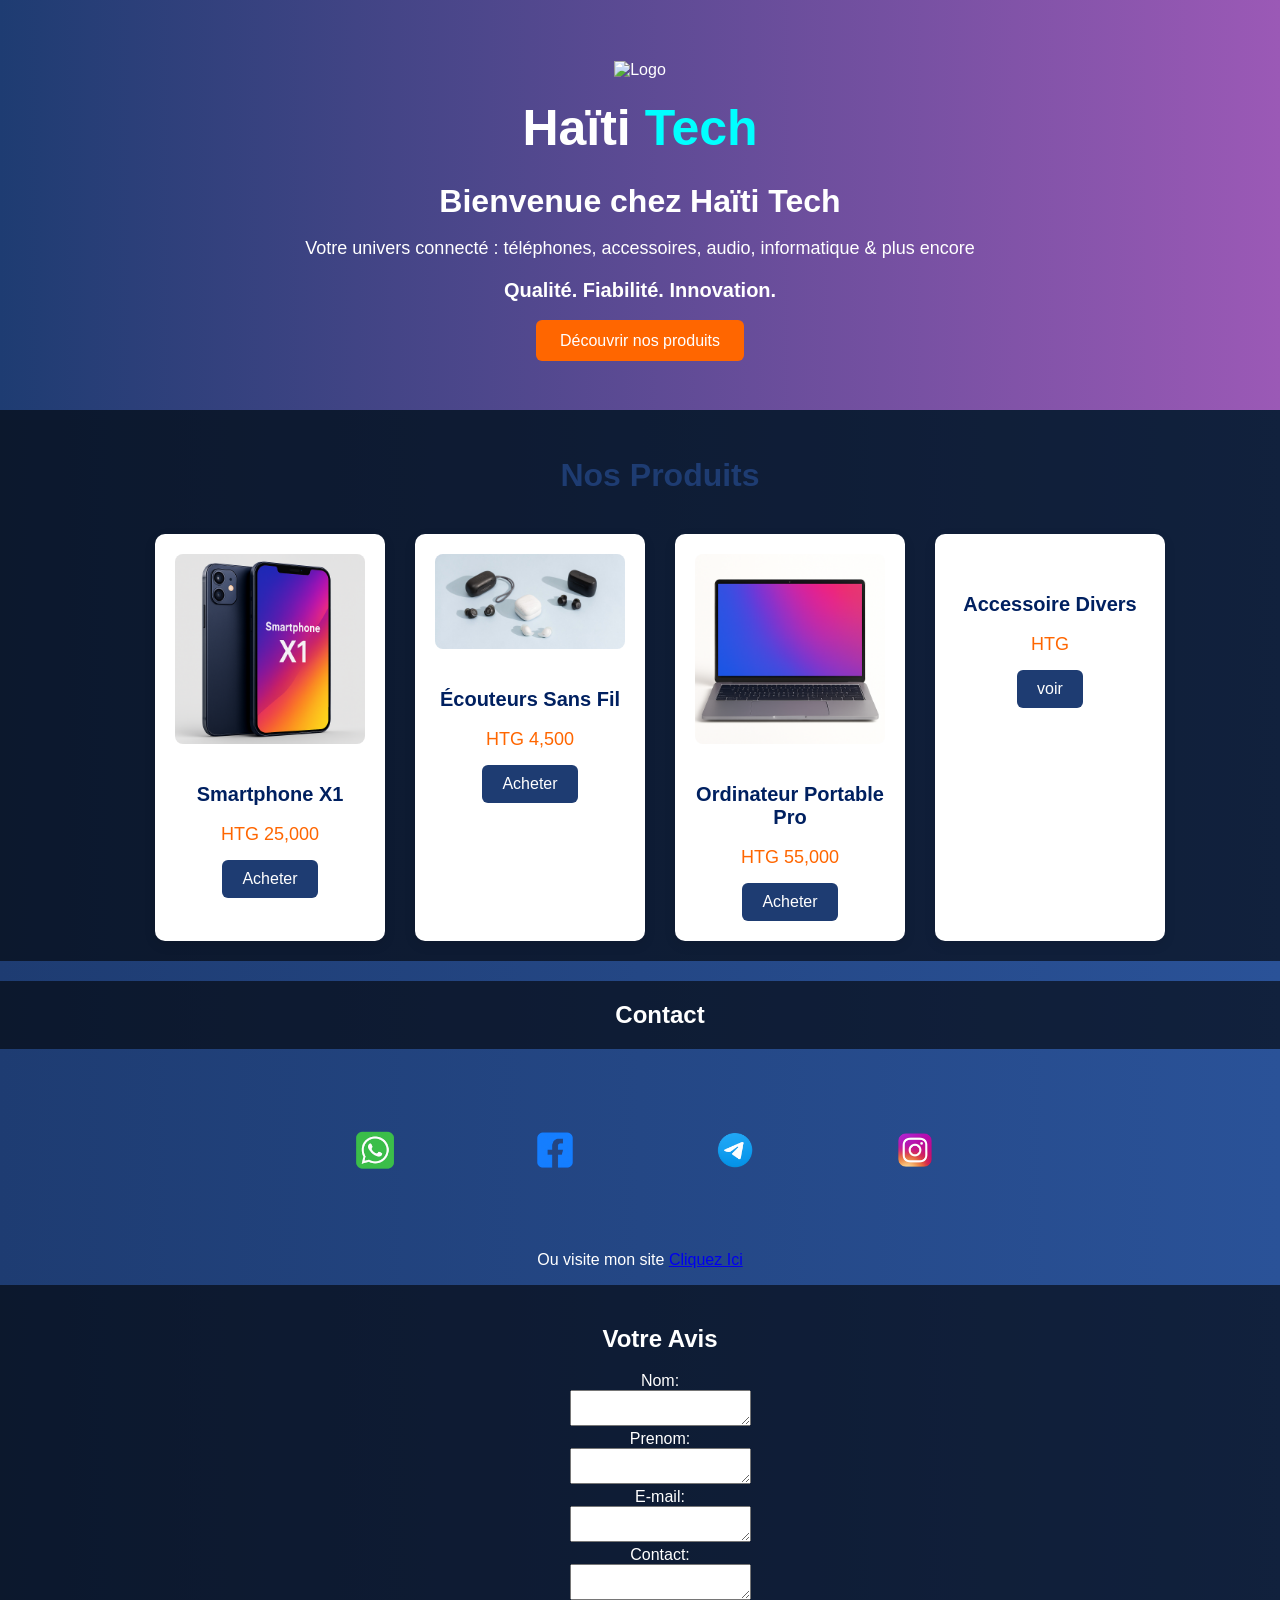
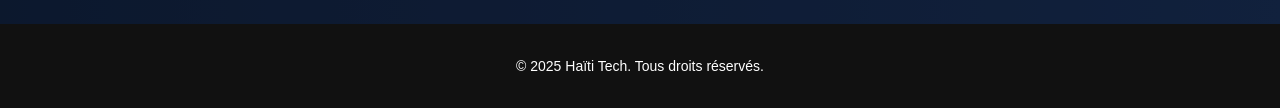
==== index.html @ 8ffa36fa "Add files via upload" ====
<!DOCTYPE html>
<html lang="fr">
<head>
  <meta charset="UTF-8">
  <meta name="viewport" content="width=device-width, initial-scale=1.0">
  <title>Haïti Tech</title>
  <link rel="stylesheet" href="style.css">
</head>
<body>
  <header class="banner">
   <!-- <div class="icons">
      <img src="IMAGES/ÉCOUTEURS SANS FIL B.png" alt="Casque">
      <img src="IMAGES/smartphones.png" alt="Smartphone">
      <img src="IMAGES/laptop.png" alt="Ordinateur portable">
    </div>-->
    <div class="log">
 <img src="images/logo.png" alt="Logo" />
 </div>

    <h1 class="logo">Haïti <span>Tech</span></h1>
    <h2 class="welcome">Bienvenue chez Haïti Tech</h2>
    <p class="tagline">Votre univers connecté : téléphones, accessoires, audio, informatique & plus encore</p>
    <p class="values">Qualité. Fiabilité. Innovation.</p>
    <a href="#shop" class="cta-button">Découvrir nos produits</a>
  </header>

  <main>
    <section id="shop" class="shop-section">
      <h2>Nos Produits</h2>
      <div class="product-grid">
        <div class="product-card">
          <img src="IMAGES/smartphones.png" alt="Smartphone X1">
          <h3>Smartphone X1</h3>
          <p class="price">HTG 25,000</p>
          <button>Acheter</button>
        </div>
        <div class="product-card">
          <img src="IMAGES/The 3 Best Wireless .png" alt="Écouteurs Sans Fil">
          <h3>Écouteurs Sans Fil</h3>
          <p class="price">HTG 4,500</p>
          <button>Acheter</button>
        </div>
        <div class="product-card">
          <img src="IMAGES/laptop.png" alt="Ordinateur Portable Pro">
          <h3>Ordinateur Portable Pro</h3>
          <p class="price">HTG 55,000</p>
          <button>Acheter</button>
        </div>
		<div class="product-card">
		<img src="" alt="">
		<h3>Accessoire Divers </h3>
		<p class="price">HTG</p>
		<button> voir</button>
		</div>
        </div>
    </section>
           
          
	<h2> <section   id="contact">Contact </h2>
    
    <div class="mi">
    
                    <div class="min">
                <p> <a href="wa.com/+50936895533"> <img id="miniature" src="IMAGES/whatsapp.png"> </a> </p>
                   </div>
                   
                     <div class="min"> 
                <p> <a href=""> <img id="miniature" src="IMAGES/facebook.png">  </a> </p>
                 </div>
                 
                     <div class="min">
                 <p> <a href=""> <img id="miniature"  src="IMAGES/telegram.png"> </a> </p>
                     </div>
                     
                    <div class="min">
                <p> <a href=""> <img id="miniature" src="IMAGES/instagram.png"> </a> </p>
                 </div>
                 
        </div>
     
     <p id="vers mon site"> Ou visite mon site <a href="C:/Users/loudh/Documents/Second project/site personnel.html"> Cliquez Ici </a> </p> 
     </section>
           
            
     
  <form>
<div id="avis"> <h2>Votre Avis</h2> 
<label for="nom"> Nom:</label> 
 <br> <textarea id"Nom" name="Nom" > </textarea> </br>
 <label for="prenom"> Prenom:</label>
 <br> <textarea id"Prenom" name="Prenom"> </textarea> </br>
 <label for="E-mail"> E-mail:</label>
 <br> <textarea id"E-mail" name="E-mail"> </textarea> </br>
 <label for="contact"> Contact:</label>
 <br> <textarea id"Prenom" name="Prenom"> </textarea> </br>
 </div>
 </form>
  </main>

  <footer>
    <p>&copy; 2025 Haïti Tech. Tous droits réservés.</p>
  </footer>
</body>
</html>
---- style.css ----
/* Style général */
body {
  margin: 0;
  font-family: 'Segoe UI', sans-serif;
  background: linear-gradient(to right, #1e3c72, #2a5298);
  color: white;
  text-align: center;
}
 #miniature
 {
	  width: 70px;   /* largeur réduite */
            height: auto;   /* conserve les proportions */
            cursor: pointer;
            transition: transform 0.2s;
            padding:30px;
            justify-content:center;
            align-content:center;
            align-items:center;
 }
  
  .min
 {
    
  gap: 30px;
  justify-content: center;
  align-content:center;
  margin-left:50px;
     
 }
 
/* Bannière */
.banner {
  padding: 60px 20px;
  background: linear-gradient(to right, #1e3c72, #9b59b6);
}

.icons img {
  width: 60px;
  margin: 0 10px;
  vertical-align: middle;
}

.log img
{
    width:20%;
 vertical-align: middle;  
}

.logo {
  font-size: 50px;
  margin: 20px 0 10px;
}

.logo span {
  color: #00ffff;
}

.welcome {
  font-size: 32px;
  margin-bottom: 10px;
}

.tagline {
  font-size: 18px;
  margin-bottom: 20px;
}

.values {
  font-weight: bold;
  font-size: 20px;
  margin-bottom: 30px;
}

/* Bouton principal */
.cta-button {
  background-color: #ff6600;
  color: white;
  padding: 12px 24px;
  text-decoration: none;
  border-radius: 6px;
  font-size: 16px;
  transition: background 0.3s ease;
}

.cta-button:hover {
  background-color: #e65c00;
}

/* Section Boutique */
.shop-section {
  padding: 60px 20px;
  background-color: #f5f5f5;
  color: #333;
}

.shop-section h2 {
  font-size: 32px;
  margin-bottom: 40px;
  color: #1e3c72;
}

.product-grid {
  display: flex;
  flex-wrap: wrap;
  justify-content: center;
  gap: 30px;
}

#shop
{
     width:100%;
     overflow:hidden;
     position:relative;
     color:white;
     padding:20px;
     background: rgba(0,0,0,0.6);
 }

.product-card {
  background-color: white;
  border-radius: 10px;
  box-shadow: 0 4px 12px rgba(0,0,0,0.1);
  width: 190px;
  padding: 20px;
  text-align: center;
  transition: transform 1s ease;
}

 



.product-card:hover {
  transform: translateY(-5px);
}

.product-card img {
  width: 100%;
  height: auto;
  border-radius: 8px;
  margin-bottom: 15px;
}

.product-card h3 {
  font-size: 20px;
  margin-bottom: 10px;
  color: #002060;
}

.price {
  font-size: 18px;
  color: #ff6600;
  margin-bottom: 15px;
}

.product-card button {
  background-color: #1e3c72;
  color: white;
  border: none;
  padding: 10px 20px;
  border-radius: 6px;
  cursor: pointer;
  font-size: 16px;
}

.product-card button:hover {
  background-color: #16325c;
}

#contact
{
         width:100%;
     overflow:hidden;
     position:relative;
     color:white;
     padding:20px;
     background: rgba(0,0,0,0.6);
}

#avis
{
     width:100%;
     overflow:hidden;
     position:relative;
     color:white;
     padding:20px;
     background: rgba(0,0,0,0.6);
}

.mi
{
    
    display:flex;
    justify-content:center;
    position:center;
     width:50%;
     margin-left:300px;
}

/* Pied de page */
footer {
  background-color: #111;
  padding: 20px;
  font-size: 14px;
  color: white;
}
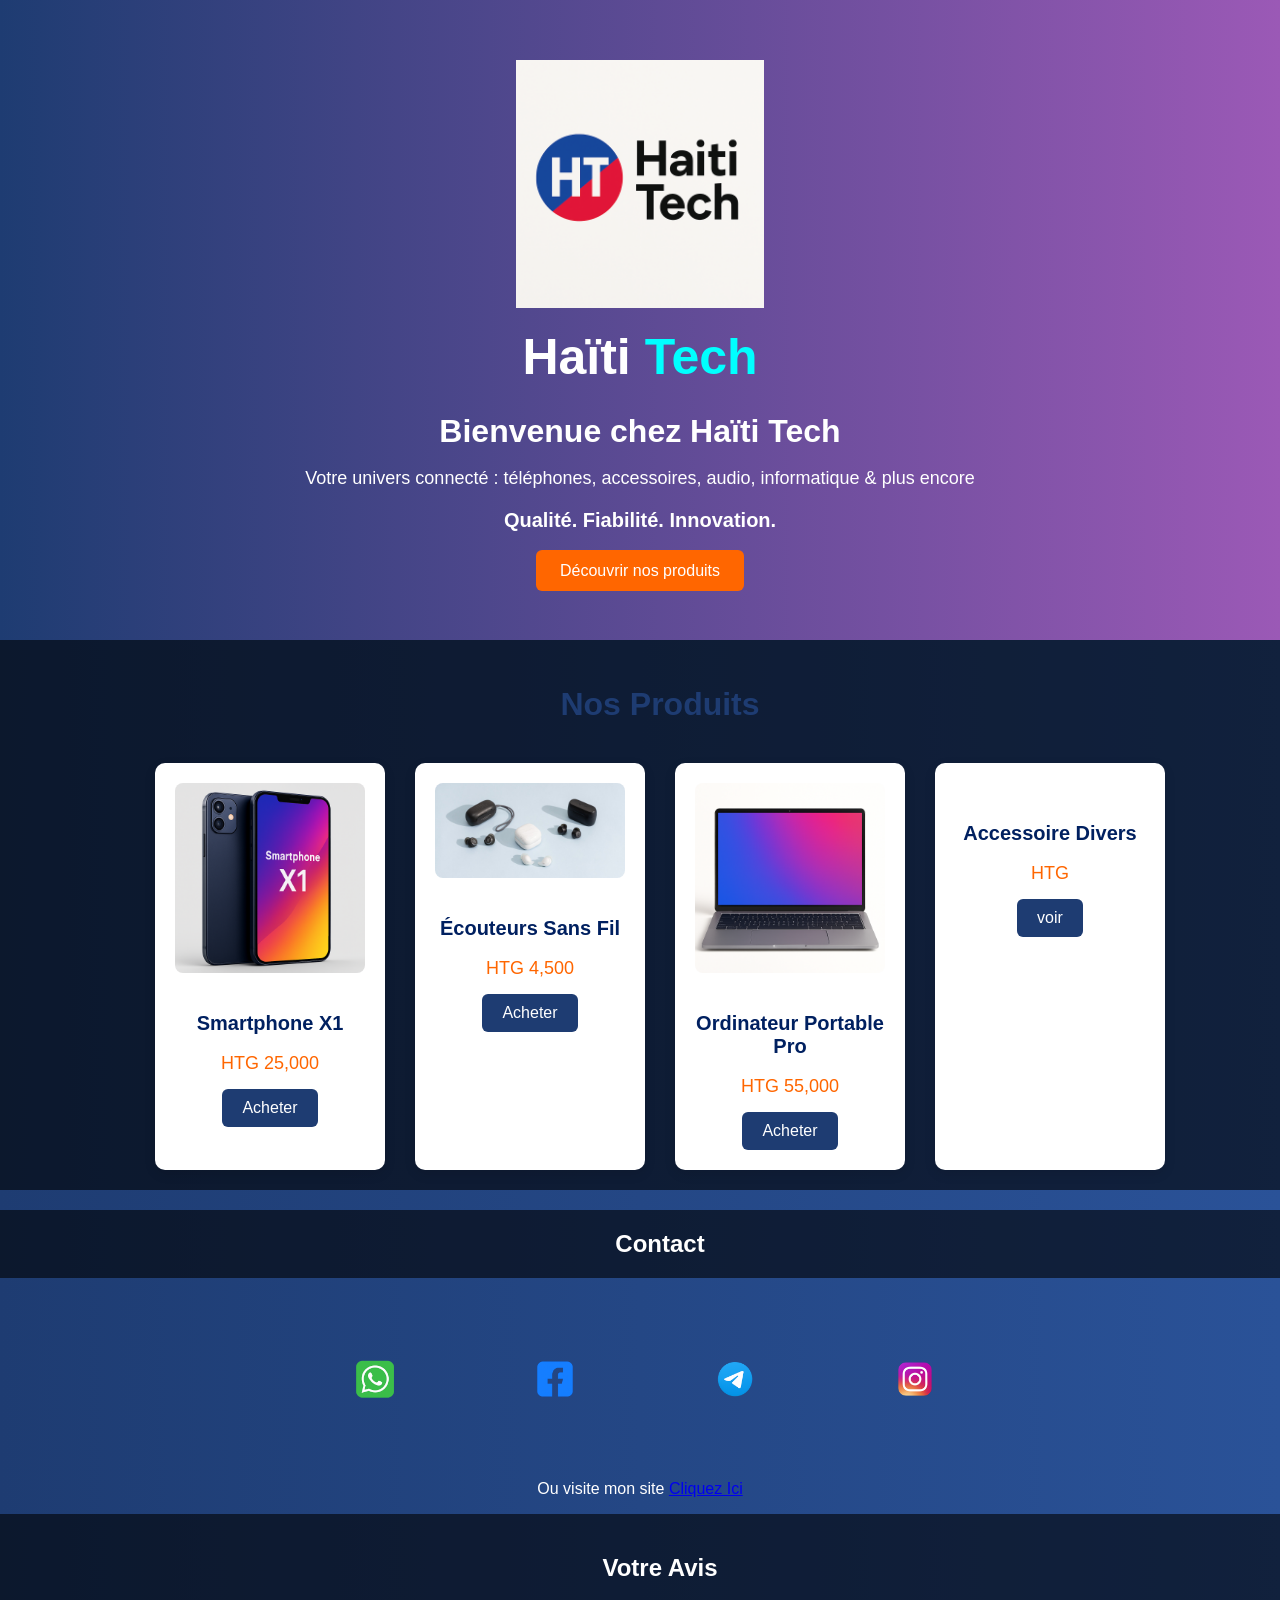
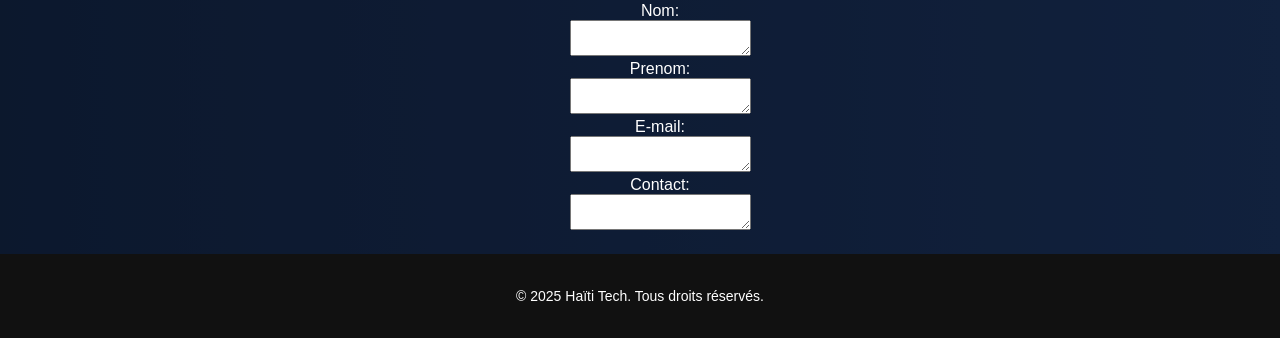
==== commit c1000b5e: "Update index.html" ====
--- a/index.html
+++ b/index.html
@@ -14,7 +14,7 @@
       <img src="IMAGES/laptop.png" alt="Ordinateur portable">
     </div>-->
     <div class="log">
- <img src="images/logo.png" alt="Logo" />
+ <img src="IMAGES/logo.png" alt="Logo" />
  </div>
 
     <h1 class="logo">Haïti <span>Tech</span></h1>
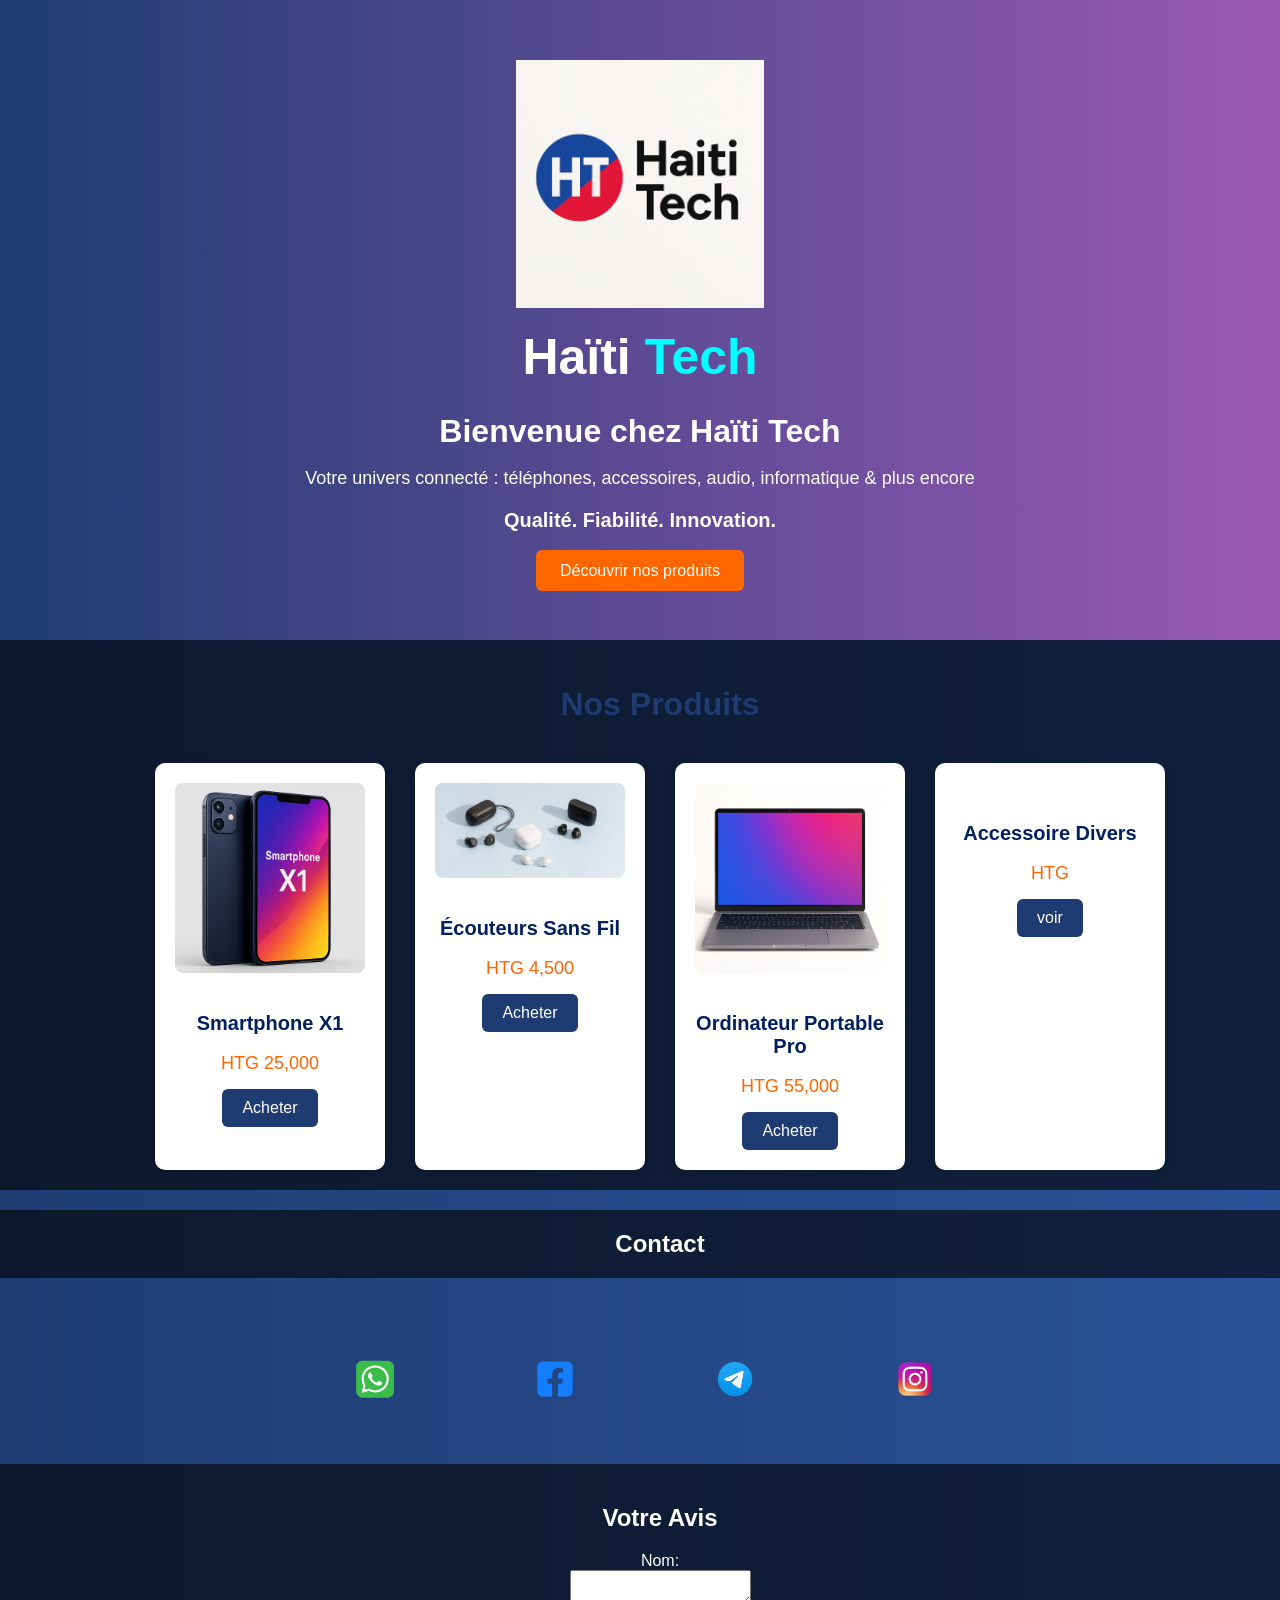
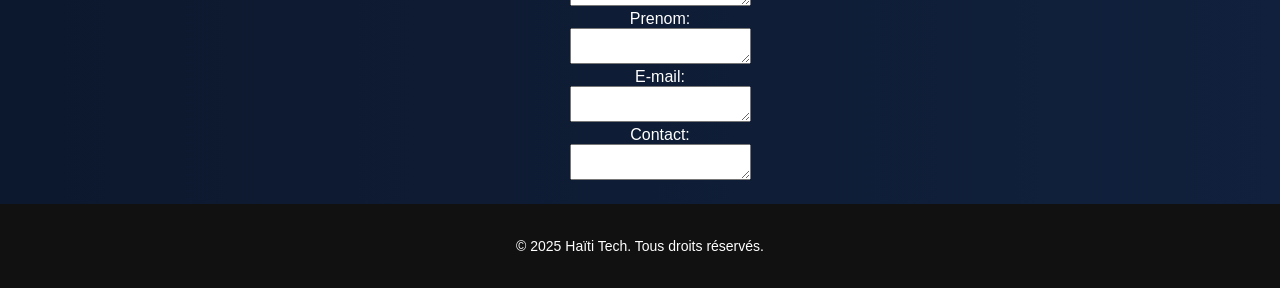
==== commit a22e5466: "Update index.html" ====
--- a/index.html
+++ b/index.html
@@ -78,7 +78,7 @@
                  
         </div>
      
-     <p id="vers mon site"> Ou visite mon site <a href="C:/Users/loudh/Documents/Second project/site personnel.html"> Cliquez Ici </a> </p> 
+
      </section>
            
             
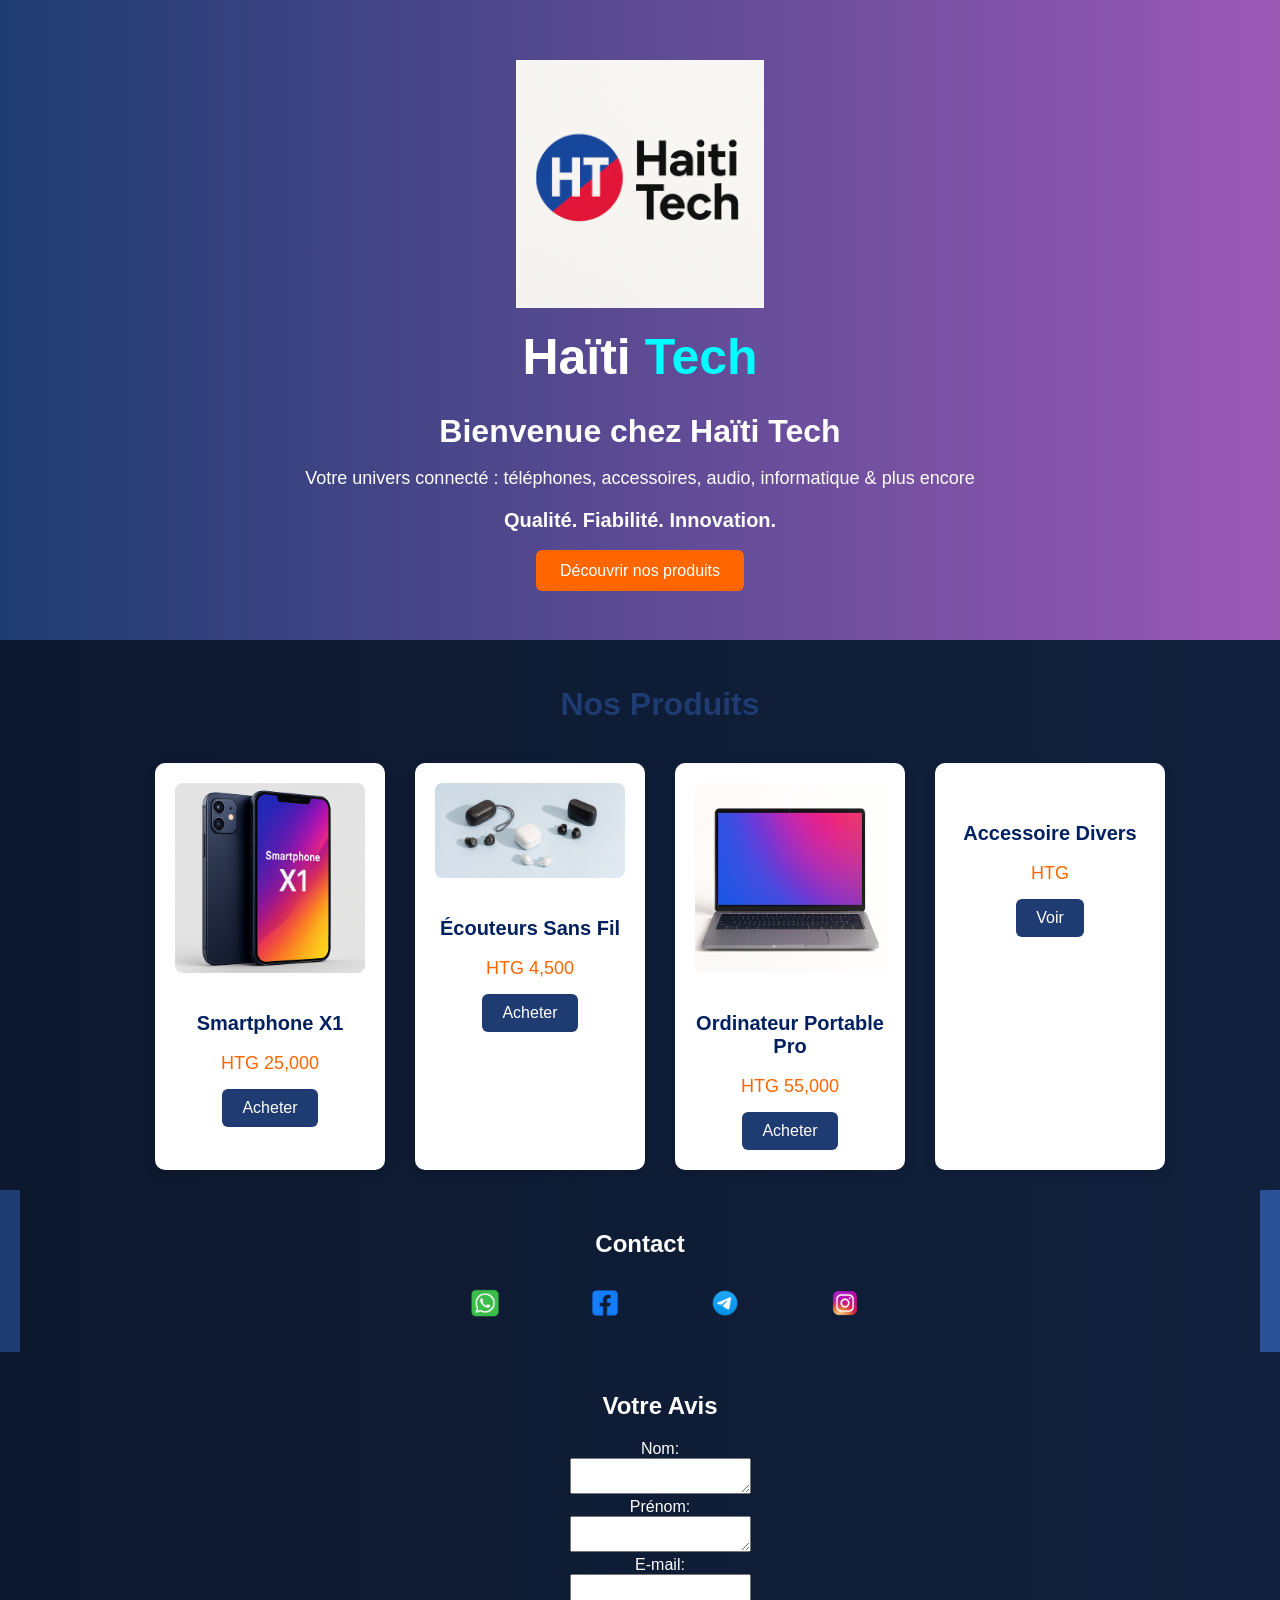
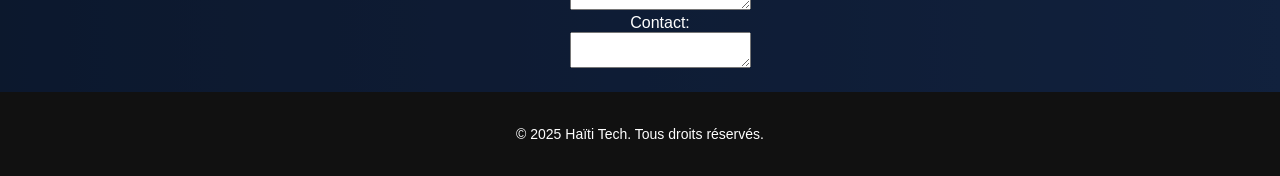
==== commit 1daa9c65: "Update index.html" ====
--- a/index.html
+++ b/index.html
@@ -8,15 +8,9 @@
 </head>
 <body>
   <header class="banner">
-   <!-- <div class="icons">
-      <img src="IMAGES/ÉCOUTEURS SANS FIL B.png" alt="Casque">
-      <img src="IMAGES/smartphones.png" alt="Smartphone">
-      <img src="IMAGES/laptop.png" alt="Ordinateur portable">
-    </div>-->
     <div class="log">
- <img src="IMAGES/logo.png" alt="Logo" />
- </div>
-
+      <img src="IMAGES/logo.png" alt="Logo" />
+    </div>
     <h1 class="logo">Haïti <span>Tech</span></h1>
     <h2 class="welcome">Bienvenue chez Haïti Tech</h2>
     <p class="tagline">Votre univers connecté : téléphones, accessoires, audio, informatique & plus encore</p>
@@ -25,6 +19,7 @@
   </header>
 
   <main>
+    <!-- Produits -->
     <section id="shop" class="shop-section">
       <h2>Nos Produits</h2>
       <div class="product-grid">
@@ -46,55 +41,41 @@
           <p class="price">HTG 55,000</p>
           <button>Acheter</button>
         </div>
-		<div class="product-card">
-		<img src="" alt="">
-		<h3>Accessoire Divers </h3>
-		<p class="price">HTG</p>
-		<button> voir</button>
-		</div>
+        <div class="product-card">
+          <img src="" alt="">
+          <h3>Accessoire Divers</h3>
+          <p class="price">HTG</p>
+          <button>Voir</button>
         </div>
+      </div>
     </section>
-           
-          
-	<h2> <section   id="contact">Contact </h2>
-    
-    <div class="mi">
-    
-                    <div class="min">
-                <p> <a href="wa.com/+50936895533"> <img id="miniature" src="IMAGES/whatsapp.png"> </a> </p>
-                   </div>
-                   
-                     <div class="min"> 
-                <p> <a href=""> <img id="miniature" src="IMAGES/facebook.png">  </a> </p>
-                 </div>
-                 
-                     <div class="min">
-                 <p> <a href=""> <img id="miniature"  src="IMAGES/telegram.png"> </a> </p>
-                     </div>
-                     
-                    <div class="min">
-                <p> <a href=""> <img id="miniature" src="IMAGES/instagram.png"> </a> </p>
-                 </div>
-                 
-        </div>
-     
 
-     </section>
-           
-            
-     
-  <form>
-<div id="avis"> <h2>Votre Avis</h2> 
-<label for="nom"> Nom:</label> 
- <br> <textarea id"Nom" name="Nom" > </textarea> </br>
- <label for="prenom"> Prenom:</label>
- <br> <textarea id"Prenom" name="Prenom"> </textarea> </br>
- <label for="E-mail"> E-mail:</label>
- <br> <textarea id"E-mail" name="E-mail"> </textarea> </br>
- <label for="contact"> Contact:</label>
- <br> <textarea id"Prenom" name="Prenom"> </textarea> </br>
- </div>
- </form>
+    <!-- Contact -->
+    <section id="contact">
+      <h2>Contact</h2>
+      <div class="mi">
+        <div class="min"><a href="https://wa.me/+50936895533"><img src="IMAGES/whatsapp.png" alt="WhatsApp"></a></div>
+        <div class="min"><a href="#"><img src="IMAGES/facebook.png" alt="Facebook"></a></div>
+        <div class="min"><a href="#"><img src="IMAGES/telegram.png" alt="Telegram"></a></div>
+        <div class="min"><a href="#"><img src="IMAGES/instagram.png" alt="Instagram"></a></div>
+      </div>
+    </section>
+
+    <!-- Avis -->
+    <form id="avis">
+      <h2>Votre Avis</h2>
+      <label for="Nom">Nom:</label><br>
+      <textarea id="Nom" name="Nom"></textarea><br>
+
+      <label for="Prenom">Prénom:</label><br>
+      <textarea id="Prenom" name="Prenom"></textarea><br>
+
+      <label for="Email">E-mail:</label><br>
+      <textarea id="Email" name="Email"></textarea><br>
+
+      <label for="Contact">Contact:</label><br>
+      <textarea id="Contact" name="Contact"></textarea><br>
+    </form>
   </main>
 
   <footer>
--- a/style.css
+++ b/style.css
@@ -25,6 +25,7 @@
   justify-content: center;
   align-content:center;
   margin-left:50px;
+	 max-width:50%;
      
  }
  
@@ -169,12 +170,15 @@
 
 #contact
 {
-         width:100%;
+        max-width:1200px;
      overflow:hidden;
      position:relative;
      color:white;
      padding:20px;
      background: rgba(0,0,0,0.6);
+	justify-content:center;
+	margin:0 auto;
+	text-align:center;
 }
 
 #avis
@@ -193,8 +197,38 @@
     display:flex;
     justify-content:center;
     position:center;
-     width:50%;
-     margin-left:300px;
+     width:100%;
+     gap:20px;
+	flex-wrap:wrap;
+}
+.min img
+{
+	width:50px;
+	height:auto;
+}
+.min img:hover
+{
+	transform:scale(1.1)
+}
+Tablettes /
+@media (max-width: 768px) {
+  .mi {
+    gap: 15px;
+  }
+  .min img {
+    width: 50px;         / icônes plus petites /
+  }
+}
+
+/ Smartphones /
+@media (max-width: 480px) {
+  .mi {
+    flex-direction: column; / icônes en colonne /
+    align-items: center;
+  }
+  .min img {
+    width: 40px;         / encore plus petit sur mobile /
+  }
 }
 
 /* Pied de page */
@@ -203,4 +237,4 @@
   padding: 20px;
   font-size: 14px;
   color: white;
-}+}
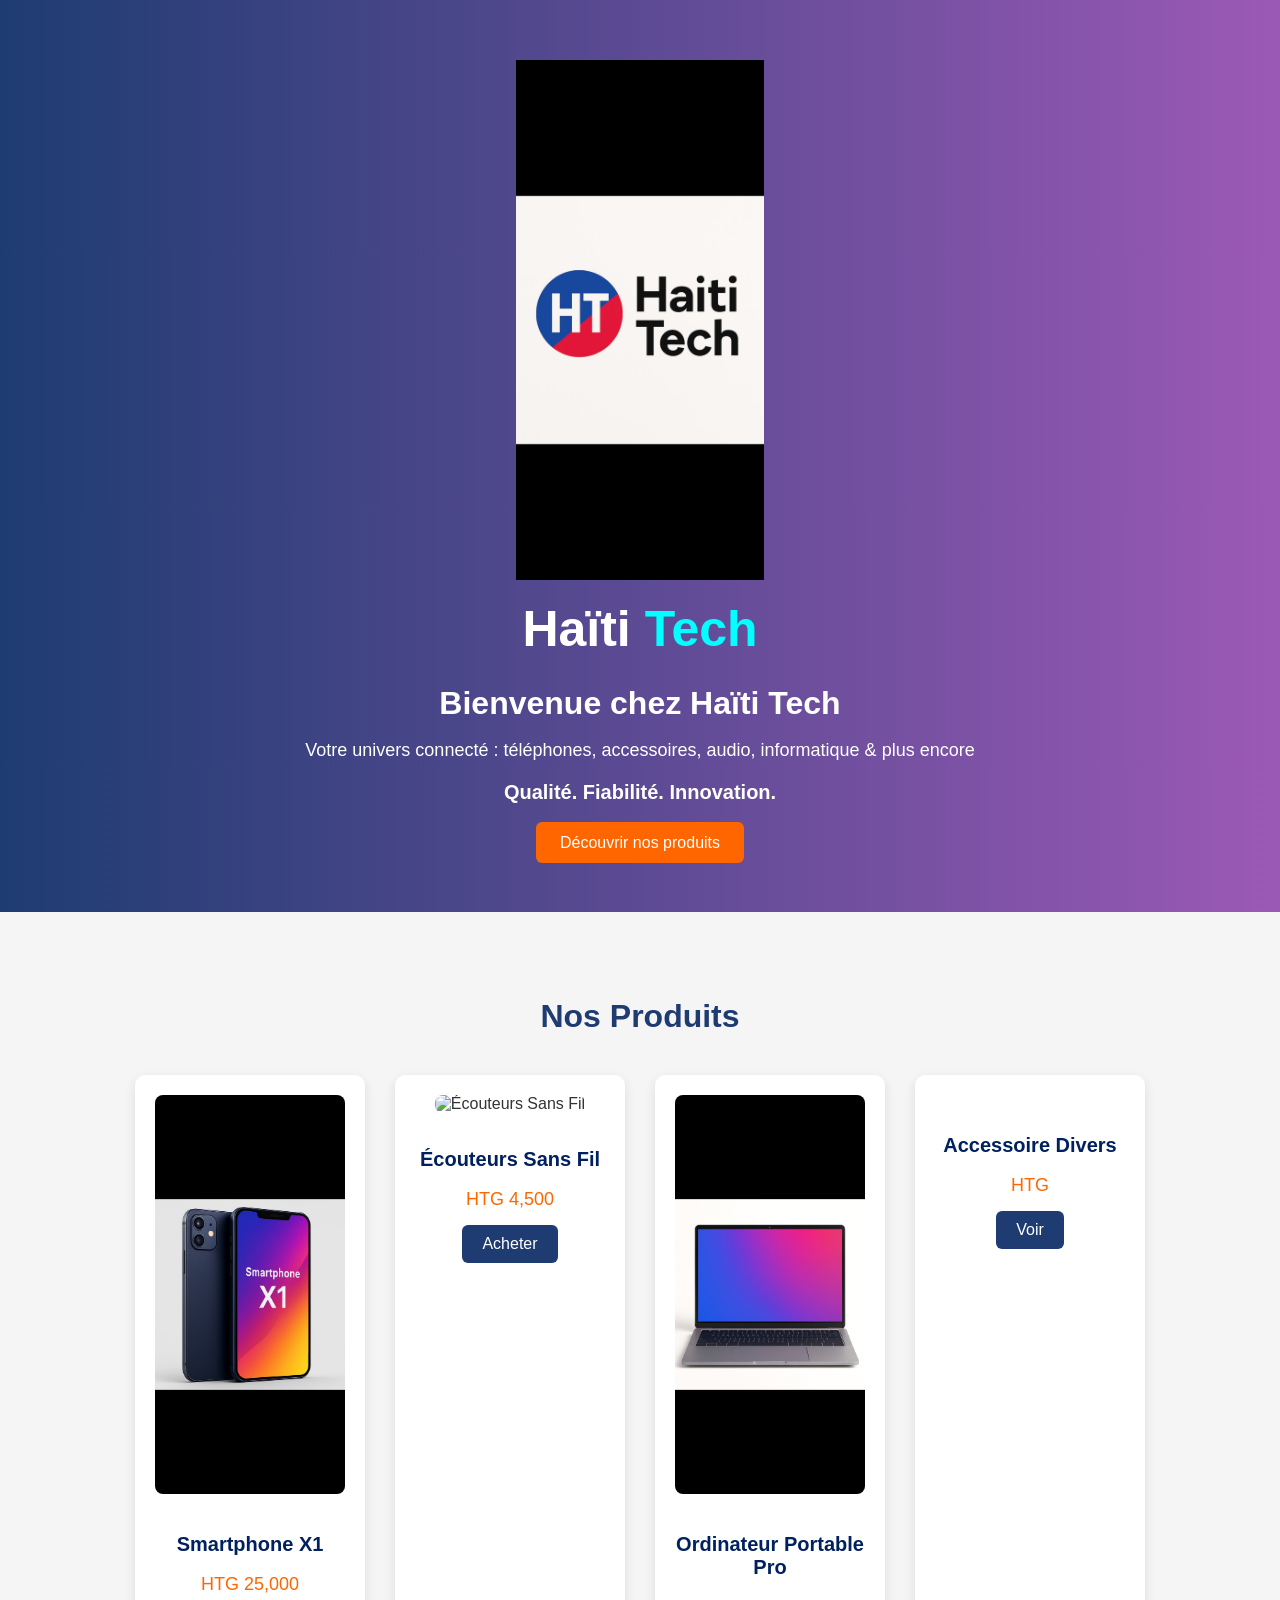
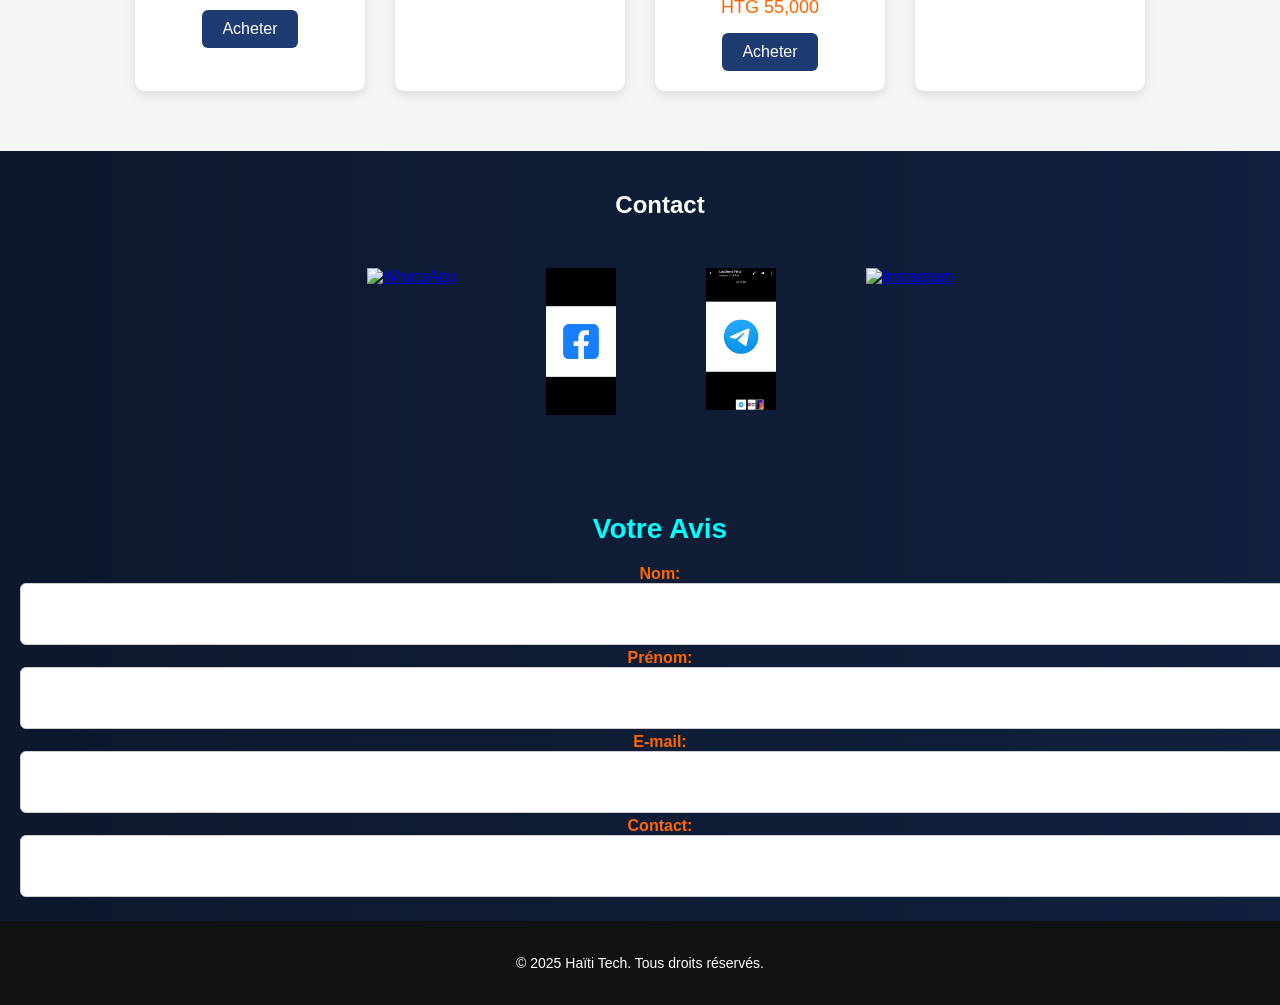
==== commit 35a566a8: "Update index.html" ====
--- a/index.html
+++ b/index.html
@@ -9,7 +9,7 @@
 <body>
   <header class="banner">
     <div class="log">
-      <img src="IMAGES/logo.png" alt="Logo" />
+      <img src="IMAGES/logo.jpg" alt="Logo" />
     </div>
     <h1 class="logo">Haïti <span>Tech</span></h1>
     <h2 class="welcome">Bienvenue chez Haïti Tech</h2>
@@ -24,7 +24,7 @@
       <h2>Nos Produits</h2>
       <div class="product-grid">
         <div class="product-card">
-          <img src="IMAGES/smartphones.png" alt="Smartphone X1">
+          <img src="IMAGES/smartphones.jpg" alt="Smartphone X1">
           <h3>Smartphone X1</h3>
           <p class="price">HTG 25,000</p>
           <button>Acheter</button>
@@ -36,7 +36,7 @@
           <button>Acheter</button>
         </div>
         <div class="product-card">
-          <img src="IMAGES/laptop.png" alt="Ordinateur Portable Pro">
+          <img src="IMAGES/laptop.jpg" alt="Ordinateur Portable Pro">
           <h3>Ordinateur Portable Pro</h3>
           <p class="price">HTG 55,000</p>
           <button>Acheter</button>
@@ -55,9 +55,9 @@
       <h2>Contact</h2>
       <div class="mi">
         <div class="min"><a href="https://wa.me/+50936895533"><img src="IMAGES/whatsapp.png" alt="WhatsApp"></a></div>
-        <div class="min"><a href="#"><img src="IMAGES/facebook.png" alt="Facebook"></a></div>
-        <div class="min"><a href="#"><img src="IMAGES/telegram.png" alt="Telegram"></a></div>
-        <div class="min"><a href="#"><img src="IMAGES/instagram.png" alt="Instagram"></a></div>
+        <div class="min"><a href="#"><img src="IMAGES/facebook.jpg" alt="Facebook"></a></div>
+        <div class="min"><a href="#"><img src="IMAGES/telegram.jpg" alt="Telegram"></a></div>
+        <div class="min"><a href="#"><img src="IMAGES/instagram.jpg" alt="Instagram"></a></div>
       </div>
     </section>
 
--- a/style.css
+++ b/style.css
@@ -6,66 +6,31 @@
   color: white;
   text-align: center;
 }
- #miniature
- {
-	  width: 70px;   /* largeur réduite */
-            height: auto;   /* conserve les proportions */
-            cursor: pointer;
-            transition: transform 0.2s;
-            padding:30px;
-            justify-content:center;
-            align-content:center;
-            align-items:center;
- }
-  
-  .min
- {
-    
-  gap: 30px;
-  justify-content: center;
-  align-content:center;
-  margin-left:50px;
-	 max-width:50%;
-     
- }
- 
+
 /* Bannière */
 .banner {
   padding: 60px 20px;
   background: linear-gradient(to right, #1e3c72, #9b59b6);
 }
-
-.icons img {
-  width: 60px;
-  margin: 0 10px;
+.log img {
+  width: 20%;
   vertical-align: middle;
 }
-
-.log img
-{
-    width:20%;
- vertical-align: middle;  
-}
-
 .logo {
   font-size: 50px;
   margin: 20px 0 10px;
 }
-
 .logo span {
   color: #00ffff;
 }
-
 .welcome {
   font-size: 32px;
   margin-bottom: 10px;
 }
-
 .tagline {
   font-size: 18px;
   margin-bottom: 20px;
 }
-
 .values {
   font-weight: bold;
   font-size: 20px;
@@ -82,7 +47,6 @@
   font-size: 16px;
   transition: background 0.3s ease;
 }
-
 .cta-button:hover {
   background-color: #e65c00;
 }
@@ -93,30 +57,17 @@
   background-color: #f5f5f5;
   color: #333;
 }
-
 .shop-section h2 {
   font-size: 32px;
   margin-bottom: 40px;
   color: #1e3c72;
 }
-
 .product-grid {
   display: flex;
   flex-wrap: wrap;
   justify-content: center;
   gap: 30px;
 }
-
-#shop
-{
-     width:100%;
-     overflow:hidden;
-     position:relative;
-     color:white;
-     padding:20px;
-     background: rgba(0,0,0,0.6);
- }
-
 .product-card {
   background-color: white;
   border-radius: 10px;
@@ -126,34 +77,25 @@
   text-align: center;
   transition: transform 1s ease;
 }
-
- 
-
-
-
 .product-card:hover {
   transform: translateY(-5px);
 }
-
 .product-card img {
   width: 100%;
   height: auto;
   border-radius: 8px;
   margin-bottom: 15px;
 }
-
 .product-card h3 {
   font-size: 20px;
   margin-bottom: 10px;
   color: #002060;
 }
-
 .price {
   font-size: 18px;
   color: #ff6600;
   margin-bottom: 15px;
 }
-
 .product-card button {
   background-color: #1e3c72;
   color: white;
@@ -163,73 +105,104 @@
   cursor: pointer;
   font-size: 16px;
 }
-
 .product-card button:hover {
   background-color: #16325c;
 }
 
-#contact
-{
-        max-width:1200px;
-     overflow:hidden;
-     position:relative;
-     color:white;
-     padding:20px;
-     background: rgba(0,0,0,0.6);
-	justify-content:center;
-	margin:0 auto;
-	text-align:center;
-}
-
-#avis
-{
-     width:100%;
-     overflow:hidden;
-     position:relative;
-     color:white;
-     padding:20px;
-     background: rgba(0,0,0,0.6);
-}
-
-.mi
-{
-    
-    display:flex;
-    justify-content:center;
-    position:center;
-     width:100%;
-     gap:20px;
-	flex-wrap:wrap;
-}
-.min img
-{
-	width:50px;
-	height:auto;
-}
-.min img:hover
-{
-	transform:scale(1.1)
-}
-Tablettes /
+/* Contact */
+#contact {
+  width: 100%;
+  overflow: hidden;
+  position: relative;
+  color: white;
+  padding: 20px;
+  background: rgba(0,0,0,0.6);
+}
+.mi {
+  display: flex;
+  justify-content: center;
+  flex-wrap: wrap;
+  gap: 30px;
+}
+.min img {
+  width: 70px;
+  height: auto;
+  cursor: pointer;
+  transition: transform 0.2s;
+  padding: 30px;
+}
+.min img:hover {
+  transform: scale(1.1);
+}
+
+/* Avis */
+#avis {
+  width: 100%;
+  overflow: hidden;
+  position: relative;
+  color: white;
+  padding: 20px;
+  background: rgba(0,0,0,0.6);
+  text-align: center;
+}
+
+#avis h2 {
+  font-size: 28px;
+  margin-bottom: 20px;
+  color: #00ffff; /* cohérent avec ton logo */
+}
+
+#avis form {
+  max-width: 500px;
+  margin: 0 auto;
+  display: flex;
+  flex-direction: column;
+  gap: 15px;
+}
+
+#avis label {
+  text-align: left;
+  font-weight: bold;
+  color: #ff6600; /* orange vif */
+}
+
+#avis textarea {
+  width: 100%;
+  min-height: 40px;
+  border: 1px solid #ccc;
+  border-radius: 6px;
+  padding: 10px;
+  font-family: 'Segoe UI', sans-serif;
+  resize: vertical;
+}
+
+#avis button {
+  background-color: #1e3c72; /* bleu foncé */
+  color: white;
+  border: none;
+  padding: 12px 24px;
+  border-radius: 6px;
+  cursor: pointer;
+  font-size: 16px;
+  transition: background 0.3s ease;
+}
+
+#avis button:hover {
+  background-color: #16325c;
+}
+
+/* Responsive */
 @media (max-width: 768px) {
-  .mi {
-    gap: 15px;
-  }
-  .min img {
-    width: 50px;         / icônes plus petites /
-  }
-}
-
-/ Smartphones /
+  #avis h2 { font-size: 24px; }
+  #avis form { max-width: 90%; }
+}
+
 @media (max-width: 480px) {
-  .mi {
-    flex-direction: column; / icônes en colonne /
-    align-items: center;
-  }
-  .min img {
-    width: 40px;         / encore plus petit sur mobile /
-  }
-}
+  #avis h2 { font-size: 20px; }
+  #avis textarea { min-height: 30px; }
+  #avis button { padding: 10px 20px; font-size: 14px; }
+}
+
 
 /* Pied de page */
 footer {
@@ -238,3 +211,18 @@
   font-size: 14px;
   color: white;
 }
+
+/* Responsive */
+@media (max-width: 768px) {
+  .logo { font-size: 36px; }
+  .welcome { font-size: 24px; }
+  .product-card { width: 45%; }
+  .min img { width: 60px; padding: 20px; }
+}
+
+@media (max-width: 480px) {
+  .logo { font-size: 28px; }
+  .welcome { font-size: 20px; }
+  .product-card { width: 100%; }
+  .min img { width: 50px; padding: 10px; }
+}
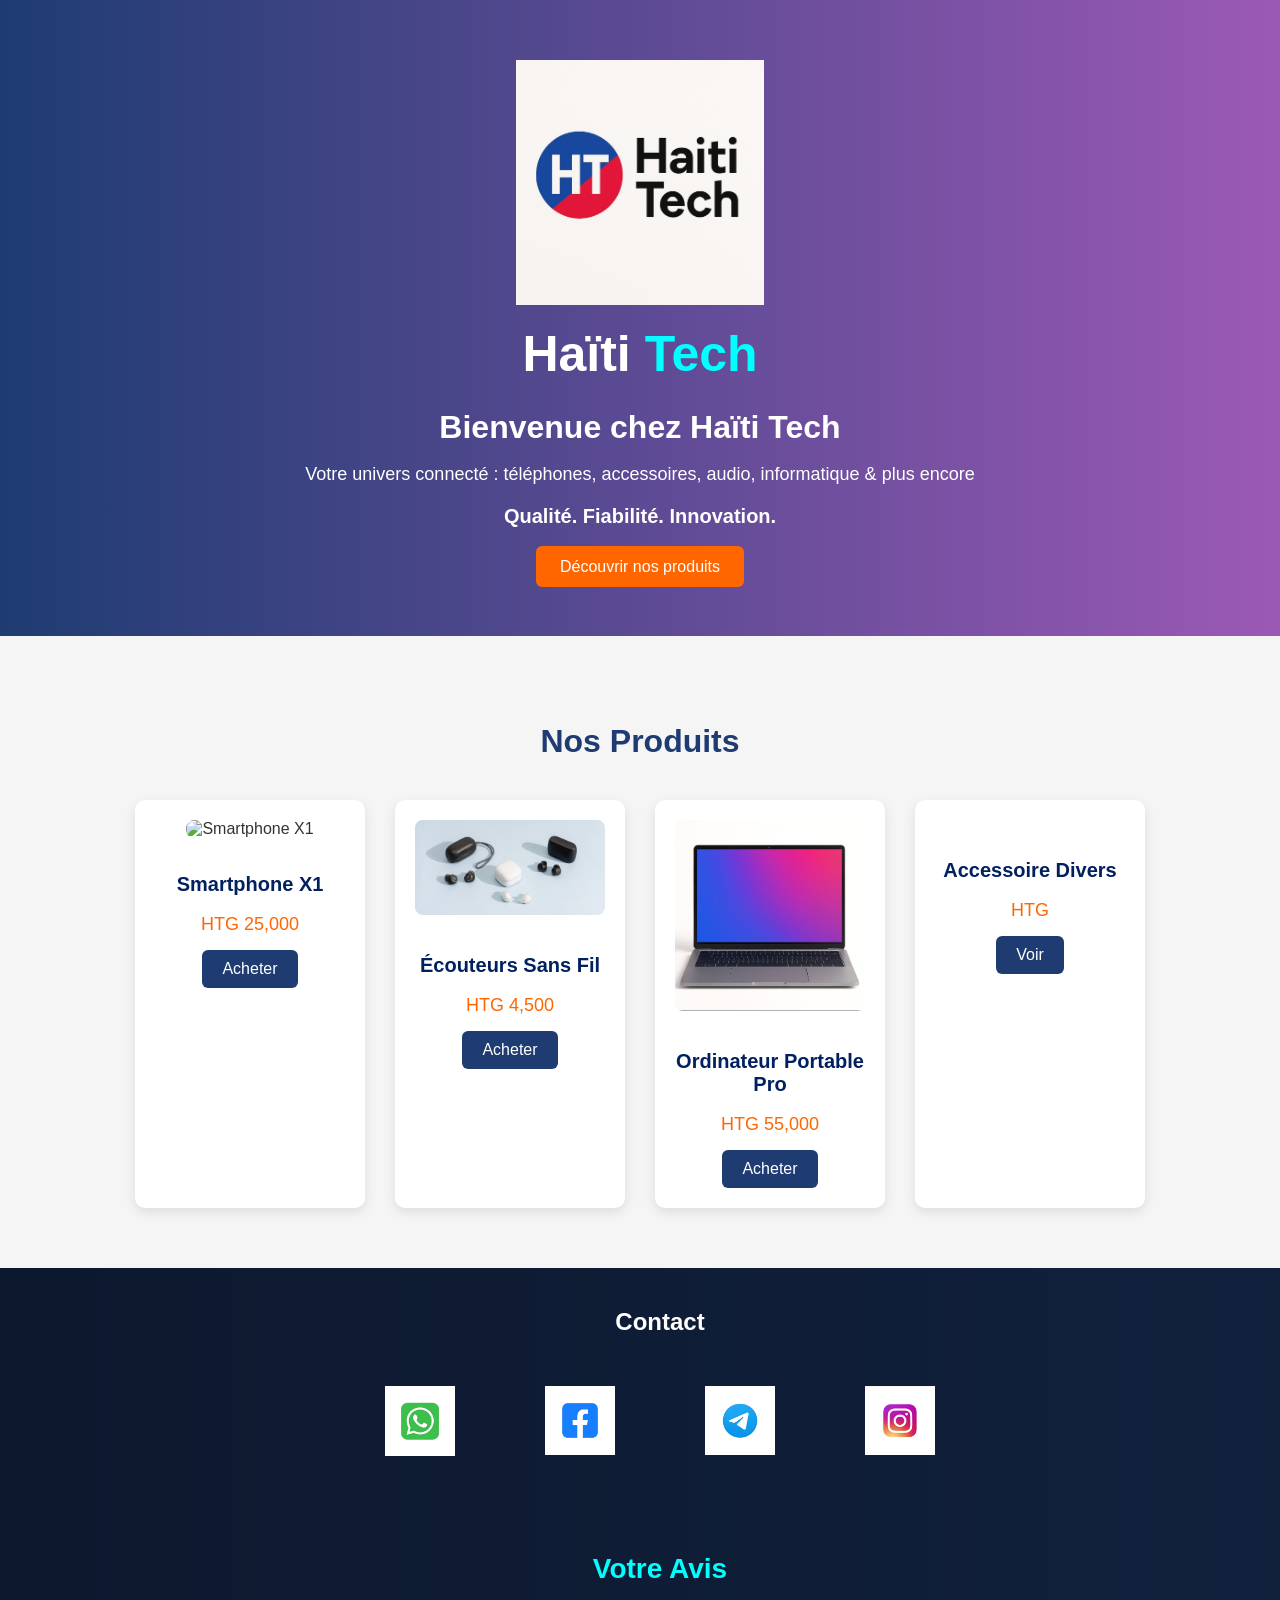
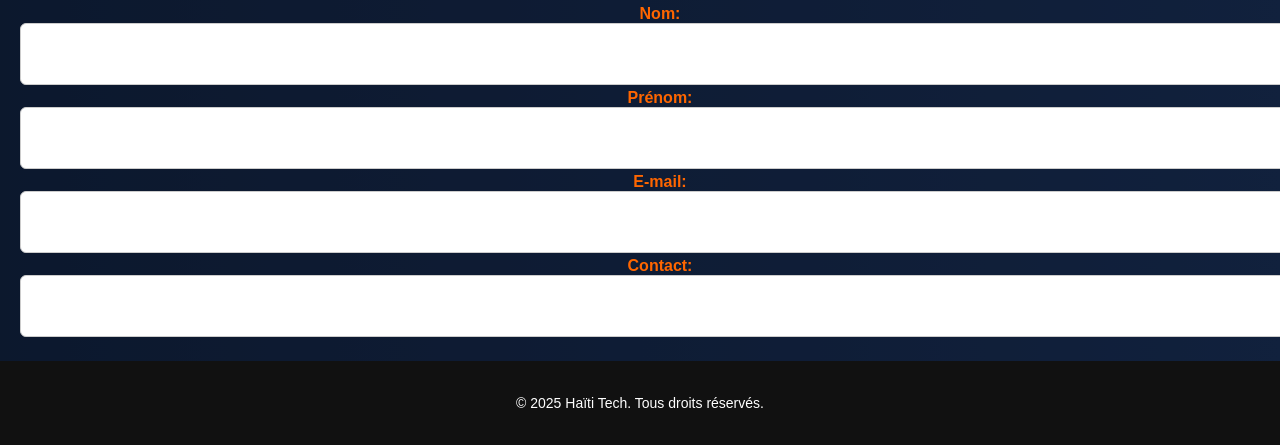
==== commit d612bdf0: "Update index.html" ====
--- a/index.html
+++ b/index.html
@@ -54,7 +54,7 @@
     <section id="contact">
       <h2>Contact</h2>
       <div class="mi">
-        <div class="min"><a href="https://wa.me/+50936895533"><img src="IMAGES/whatsapp.png" alt="WhatsApp"></a></div>
+        <div class="min"><a href="https://wa.me/+50936895533"><img src="IMAGES/whatsapp.jpg" alt="WhatsApp"></a></div>
         <div class="min"><a href="#"><img src="IMAGES/facebook.jpg" alt="Facebook"></a></div>
         <div class="min"><a href="#"><img src="IMAGES/telegram.jpg" alt="Telegram"></a></div>
         <div class="min"><a href="#"><img src="IMAGES/instagram.jpg" alt="Instagram"></a></div>
